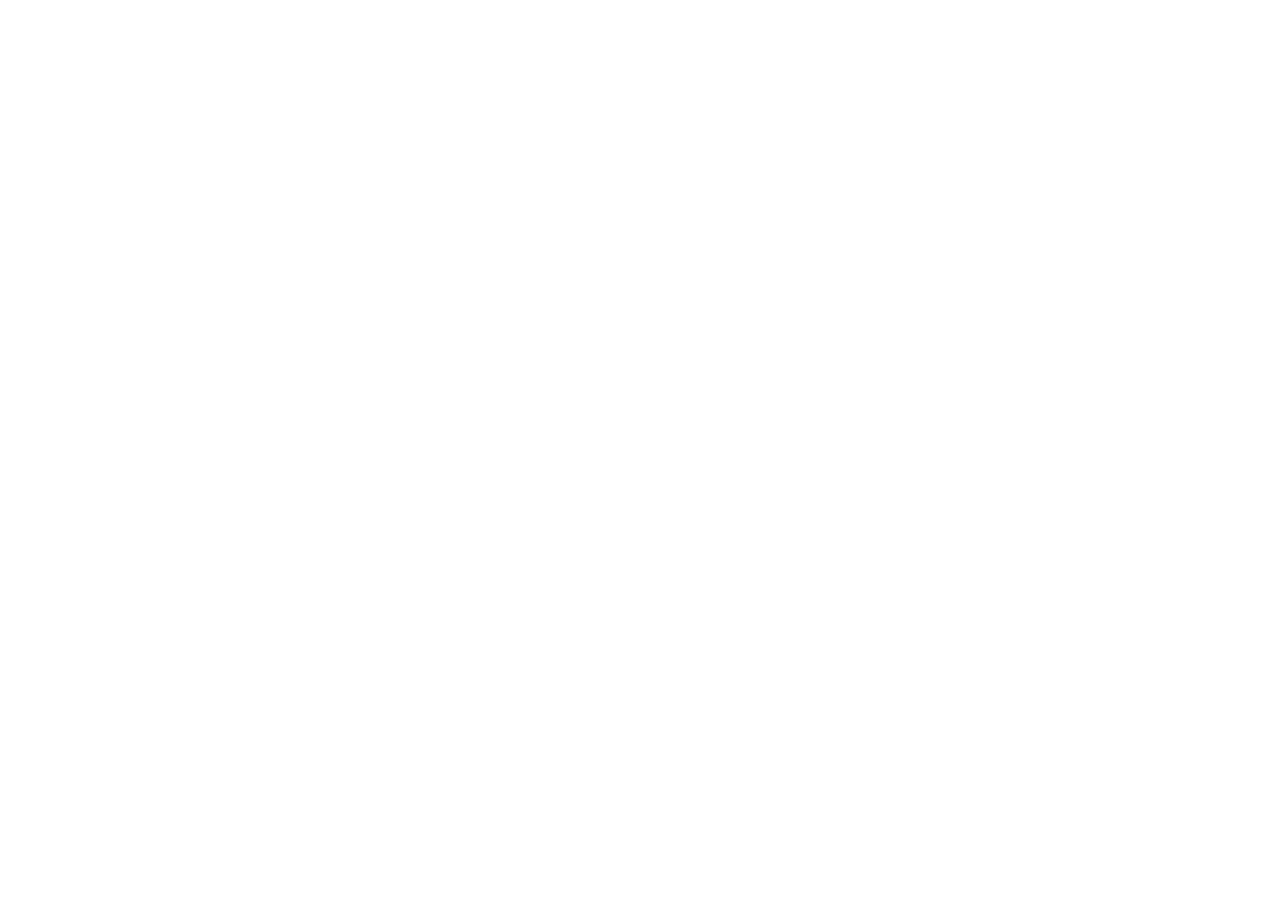
==== contact.html @ 2128381c "Added assets/css/style.css, contact.html, index.html, & portfolio.html" ====
<!DOCTYPE html>
<html>
<head>
  <meta charset="utf-8" />
  <meta http-equiv="X-UA-Compatible" content="IE=edge">
  <title>Page Title</title>
  <meta name="viewport" content="width=device-width, initial-scale=1">
  <link rel="stylesheet" type="text/css" media="screen" href="main.css" />
  <script src="main.js"></script>
</head>
<body>
  
</body>
</html>
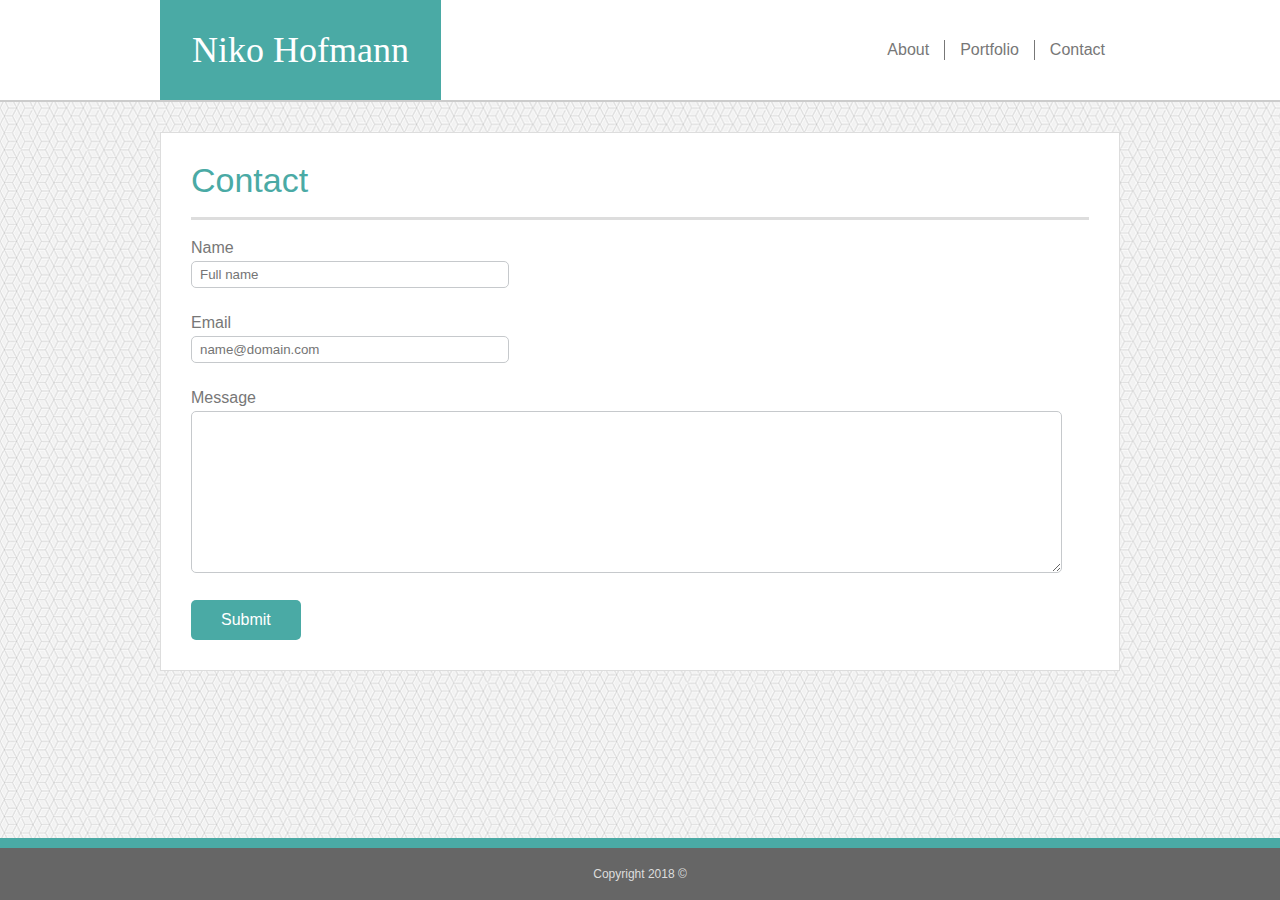
==== commit 0e608c6a: "Updated all HTML and CSS" ====
--- a/contact.html
+++ b/contact.html
@@ -3,12 +3,53 @@
 <head>
   <meta charset="utf-8" />
   <meta http-equiv="X-UA-Compatible" content="IE=edge">
-  <title>Page Title</title>
+  <title>Niko Hofmann - Contact</title>
   <meta name="viewport" content="width=device-width, initial-scale=1">
-  <link rel="stylesheet" type="text/css" media="screen" href="main.css" />
+  <link rel="stylesheet" type="text/css" media="screen" href="assets/css/style.css" />
   <script src="main.js"></script>
 </head>
 <body>
+    <header class="header">
+      <div class="innerHeader">
+        <a class="headerLink" href="index.html"><h1>Niko Hofmann</h1></a>
   
-</body>
+        <nav class="nav">
+          <ul>
+            <li><a href="index.html">About</a></li><!--
+            --><li><a href="portfolio.html">Portfolio</a></li><!--
+            --><li><a href="contact.html">Contact</a></li>
+          </ul>
+        </nav>
+      </div>
+    </header>
+    <div class="content">
+      <section class="row">
+        <div class="innerContent">
+          <h2>Contact</h2>
+          
+          <form action="#">
+            <fieldset class="contact_group">
+              <label>
+                Name
+                <input type="text" name="name" placeholder="Full name" required>
+              </label>
+              <label>
+                Email
+                <input type="email" name="email" placeholder="name@domain.com" required>
+              </label>
+              <label>
+                Message
+                <textarea name="comments"></textarea>
+              </label>
+            </fieldset>
+            <input class="btn" type="submit" name="submit" value="Submit">
+          </form>  
+        </div>
+      </section>
+    </div>
+    <footer class="footer">
+        Copyright 2018 &copy;
+    </footer>
+    
+  </body>
 </html>--- a/assets/css/style.css
+++ b/assets/css/style.css
@@ -0,0 +1,255 @@
+/* http://meyerweb.com/eric/tools/css/reset/ 
+   v2.0 | 20110126
+   License: none (public domain)
+*/
+
+html, body, div, span, applet, object, iframe,
+h1, h2, h3, h4, h5, h6, p, blockquote, pre,
+a, abbr, acronym, address, big, cite, code,
+del, dfn, em, img, ins, kbd, q, s, samp,
+small, strike, strong, sub, sup, tt, var,
+b, u, i, center,
+dl, dt, dd, ol, ul, li,
+fieldset, form, label, legend,
+table, caption, tbody, tfoot, thead, tr, th, td,
+article, aside, canvas, details, embed, 
+figure, figcaption, footer, header, hgroup, 
+menu, nav, output, ruby, section, summary,
+time, mark, audio, video {
+	margin: 0;
+	padding: 0;
+	border: 0;
+	font-size: 100%;
+	font: inherit;
+	vertical-align: baseline;
+}
+/* HTML5 display-role reset for older browsers */
+article, aside, details, figcaption, figure, 
+footer, header, hgroup, menu, nav, section {
+	display: block;
+}
+body {
+	line-height: 1;
+}
+ol, ul {
+	list-style: none;
+}
+blockquote, q {
+	quotes: none;
+}
+blockquote:before, blockquote:after,
+q:before, q:after {
+	content: '';
+	content: none;
+}
+table {
+	border-collapse: collapse;
+	border-spacing: 0;
+}
+
+/*
+  ========================================
+  Custom Styles
+  ========================================
+*/
+
+body {
+	align-items: center;
+	background: url("../images/qbkls.png");
+	display: flex;
+  flex-direction: column;
+	font-family: 'Arial', 'Helvetica Neue', Helvetica, sans-serif;
+}
+
+html, body {
+  height: 100%;
+}
+
+.content {
+	color: #777777;
+	flex: 1 0 auto;
+	margin: 30px;
+	max-width: 960px;
+	width: 100%;
+}
+
+.row {
+	flex: 0 0 auto;
+	background: #fff;
+	border: solid 1px #ddd;
+}
+
+.innerContent {
+	padding: 30px;
+}
+
+.innerContent img {
+	float:left;
+	padding: 0px 15px 15px 0px;
+}
+
+.innerContent p {
+	font-size: 18px;
+	line-height: 2em;
+}
+
+.footer {
+	background-color: #666;
+	border-top: solid 10px #4aaaa5;
+	color: #ddd;
+	font-size: 12px;
+	flex-shrink: 0;
+	padding: 20px 0px;
+	text-align: center;
+	width: 100%;
+}
+
+
+/*
+  ========================================
+  Headings
+  ========================================
+*/
+
+h1 {
+	background-color: #4aaaa5;
+	color: #fff;
+	font-family: 'Georgia', Times, Times New Roman, serif;
+	font-size: 36px;
+	flex: 0 0 auto;
+	padding: 32px;
+}
+
+h1:hover {
+	background: #59CCC6;
+}
+
+h2 {
+	color: #4aaaa5;
+	font-size: 34px;
+	border-bottom: solid 3px #ddd;
+	padding-bottom: 20px;
+	margin-bottom: 20px;
+}
+
+/*
+  ========================================
+  Header
+  ========================================
+*/
+
+.header {
+	background-color: #fff;
+	border-bottom: solid 2px #cccccc;
+	display: flex;
+	flex: 0 0 auto;
+	flex-direction: row;
+	height: 100px;
+	justify-content: space-between;
+	margin: 0 auto;
+	width: 100%;
+}
+
+.innerHeader {
+	display: flex;
+	flex-direction: row;
+	height: 100px;
+	justify-content: space-between;
+	margin: 0 auto;
+	width: 100%;
+	max-width: 960px;
+	align-items: center;
+}
+
+.header a {
+	color: #777;
+	text-decoration: none;
+}
+
+.header a:hover {
+	color: #4aaaa5;
+}
+
+.nav li {
+	display: inline-flex;
+	padding: 2px 15px;
+	border-right: solid 1px #777;
+}
+
+.nav li:last-child {
+	border-right: none;
+}
+
+/*
+  ========================================
+  Contact Page
+  ========================================
+*/
+
+.contact_group input,
+.contact_group textarea {
+  border: 1px solid #c6c9cc;
+  border-radius: 5px;
+  color: #888;
+  display: block;
+  margin: 5px 0 27px 0;
+  padding: 5px 8px;
+}
+
+.contact_group input {
+	width: 300px;
+}
+
+.contact_group textarea {
+	width: 95%;
+	height: 150px;
+}
+
+.contact_group label {
+	cursor: pointer;
+}
+
+.btn {
+	background: #4aaaa5;
+	border: 0;
+	border-radius: 5px;
+  color: #fff;
+	cursor: pointer;
+	font-size: 16px;
+	padding: 11px 30px;
+}
+
+.btn:hover {
+	background: #59CCC6;
+}
+
+/*
+  ========================================
+  Portfolio Page
+  ========================================
+*/
+
+.portfolioImages {
+	display: flex;
+	flex-flow: row wrap;
+}
+
+.imgText {
+	background: #4aaaa5;
+	color: #fff;
+	position: absolute;
+	bottom: 10px;
+  width: 100%;
+  text-align: center;
+  padding: 15px 0px;
+}
+
+.imgContainer {
+	flex: 0 0 auto;
+	margin: 0px 40px 40px 0px;
+	position: relative;
+}
+
+.imgContainer img {
+	padding: 0px;
+}